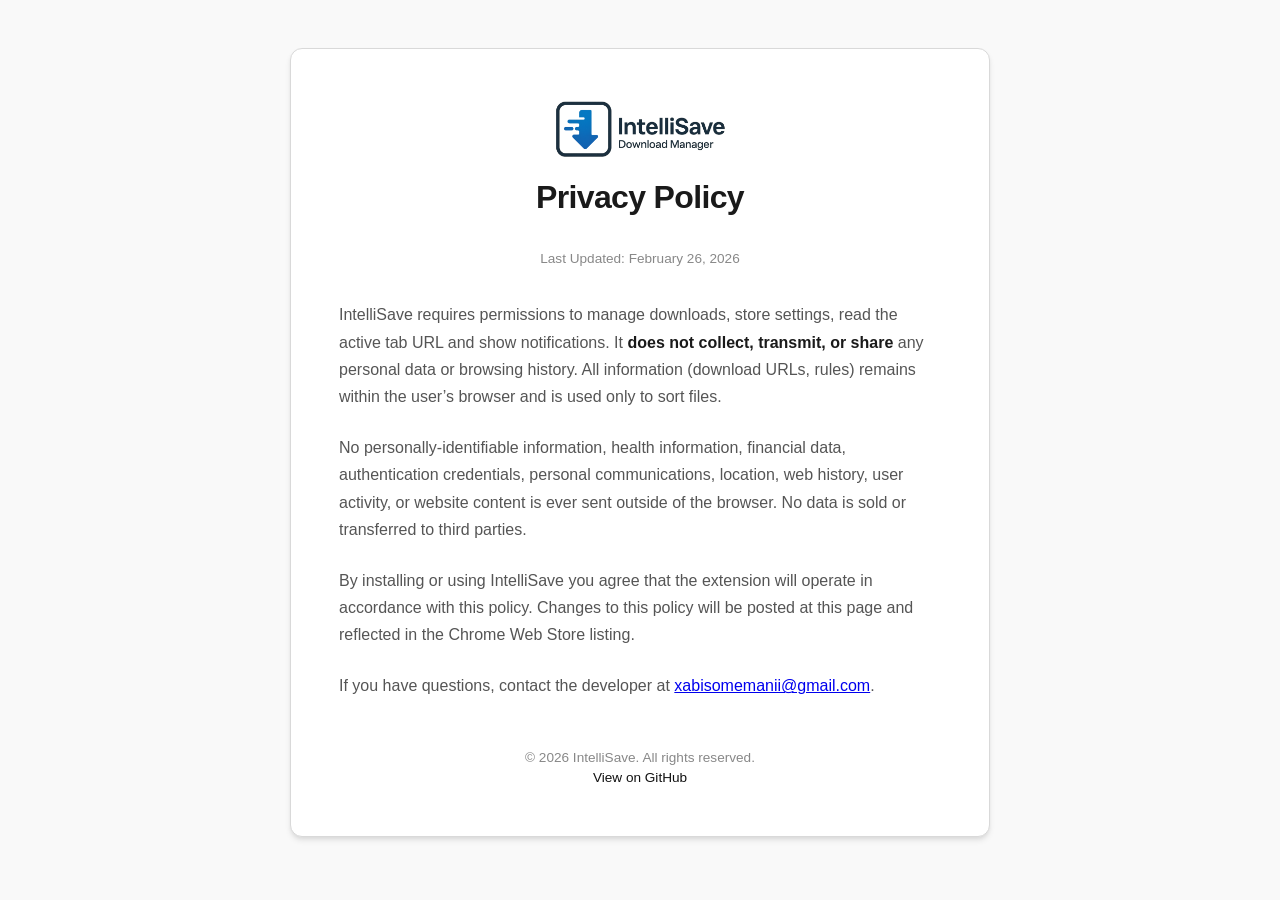
==== privacy.html @ 8a69f890 "Added privacy policy page for IntelliSave" ====
<!doctype html>
<html lang="en">
  <head>
    <meta charset="UTF-8" />
    <meta name="viewport" content="width=device-width, initial-scale=1.0" />
    <title>IntelliSave – Privacy Policy</title>
    <link rel="stylesheet" href="styles/shared.css" />
    <style>
      body {
        background-color: var(--bg-secondary);
        display: flex;
        flex-direction: column;
        align-items: center;
        min-height: 100vh;
        padding: var(--spacing-2xl) var(--spacing-md);
      }

      .privacy-container {
        background-color: var(--bg-color);
        max-width: 700px;
        width: 100%;
        padding: var(--spacing-2xl);
        border-radius: var(--radius-lg);
        box-shadow: var(--shadow-md);
        border: 1px solid var(--border-color);
      }

      .logo-section {
        display: flex;
        flex-direction: column;
        align-items: center;
        gap: var(--spacing-md);
        margin-bottom: var(--spacing-2xl);
        text-align: center;
      }

      .logo-image {
        height: 64px;
        width: auto;
      }

      .privacy-title {
        font-size: 2rem;
        font-weight: 700;
        color: var(--text-primary);
        letter-spacing: -0.02em;
      }

      .last-updated {
        font-size: 0.85rem;
        color: var(--text-muted);
        margin-top: calc(-1 * var(--spacing-md));
        margin-bottom: var(--spacing-xl);
        text-align: center;
      }

      .content-section {
        line-height: 1.7;
        color: var(--text-secondary);
      }

      .content-section p {
        margin-bottom: var(--spacing-lg);
      }

      .content-section strong {
        color: var(--text-primary);
        font-weight: 600;
      }

      .footer {
        margin-top: var(--spacing-2xl);
        text-align: center;
        font-size: 0.85rem;
        color: var(--text-muted);
      }

      .footer a {
        color: var(--primary-color);
        text-decoration: none;
        font-weight: 500;
      }

      .footer a:hover {
        text-decoration: underline;
      }

      @media (max-width: 640px) {
        .privacy-container {
          padding: var(--spacing-xl);
          border-radius: var(--radius-md);
        }
        .privacy-title {
          font-size: 1.5rem;
        }
      }
    </style>
  </head>
  <body>
    <div class="privacy-container">
      <header class="logo-section">
        <img src="assets/logo.png" alt="IntelliSave logo" class="logo-image" />
        <h1 class="privacy-title">Privacy Policy</h1>
      </header>

      <p class="last-updated">Last Updated: February 26, 2026</p>

      <main class="content-section">
        <p>
          IntelliSave requires permissions to manage downloads, store settings,
          read the active tab URL and show notifications. It
          <strong>does not collect, transmit, or share</strong> any personal
          data or browsing history. All information (download URLs, rules)
          remains within the user’s browser and is used only to sort files.
        </p>

        <p>
          No personally‑identifiable information, health information, financial
          data, authentication credentials, personal communications, location,
          web history, user activity, or website content is ever sent outside of
          the browser. No data is sold or transferred to third parties.
        </p>

        <p>
          By installing or using IntelliSave you agree that the extension will
          operate in accordance with this policy. Changes to this policy will be
          posted at this page and reflected in the Chrome Web Store listing.
        </p>

        <p>
          If you have questions, contact the developer at
          <a href="mailto:xabisomemanii@gmail.com">xabisomemanii@gmail.com</a>.
        </p>
      </main>

      <footer class="footer">
        <p>&copy; 2026 IntelliSave. All rights reserved.</p>
        <p>
          <a href="https://github.com/XabisoMemani/IntelliSave" target="_blank"
            >View on GitHub</a
          >
        </p>
      </footer>
    </div>
  </body>
</html>
---- styles/shared.css ----
/* shared styles used across both the popup and the options page */

:root {
  /* colors */
  --bg-color: #ffffff;
  --bg-secondary: #f9f9f9;
  --bg-tertiary: #f0f0f0;

  --border-color: #d9d9d9;
  --border-light: #efefef;

  --primary-color: #111111;
  --primary-hover: #222222;
  --accent-color: #666666;
  --accent-hover: #444444;

  --text-primary: #1a1a1a;
  --text-secondary: #555555;
  --text-muted: #888888;

  --success-color: #22c55e;
  --warning-color: #f59e0b;
  --danger-color: #ef4444;

  /* Spacing */
  --spacing-xs: 4px;
  --spacing-sm: 8px;
  --spacing-md: 16px;
  --spacing-lg: 24px;
  --spacing-xl: 32px;
  --spacing-2xl: 48px;

  /* Radius */
  --radius-sm: 6px;
  --radius-md: 8px;
  --radius-lg: 12px;
  --radius-xl: 16px;

  /* Shadows */
  --shadow-sm: 0 1px 2px rgba(0, 0, 0, 0.05);
  --shadow-md:
    0 4px 6px -1px rgba(0, 0, 0, 0.1), 0 2px 4px -1px rgba(0, 0, 0, 0.06);
  --shadow-lg:
    0 10px 15px -3px rgba(0, 0, 0, 0.1), 0 4px 6px -2px rgba(0, 0, 0, 0.05);

  /* Transitions */
  --transition-fast: 150ms ease;
  --transition-normal: 200ms ease;
  --transition-slow: 300ms ease;
}

/* Reset */
*,
*::before,
*::after {
  box-sizing: border-box;
  margin: 0;
  padding: 0;
}

body {
  font-family:
    "Inter",
    -apple-system,
    BlinkMacSystemFont,
    "Segoe UI",
    Roboto,
    Oxygen,
    Ubuntu,
    sans-serif;
  background-color: var(--bg-color);
  color: var(--text-primary);
  line-height: 1.5;
  -webkit-font-smoothing: antialiased;
  -moz-osx-font-smoothing: grayscale;
}

/* Scrollbar */
::-webkit-scrollbar {
  width: 8px;
  height: 8px;
}

::-webkit-scrollbar-track {
  background: transparent;
}

::-webkit-scrollbar-thumb {
  background: var(--border-color);
  border-radius: 4px;
}

::-webkit-scrollbar-thumb:hover {
  background: var(--text-muted);
}

/* Typography */
h1,
h2,
h3,
h4,
h5,
h6 {
  font-weight: 600;
  line-height: 1.25;
}

h1 {
  font-size: 1.1rem;
}
h2 {
  font-size: 1rem;
}
h3 {
  font-size: 0.9rem;
}
h4 {
  font-size: 0.8rem;
}

/* Buttons */
.btn {
  display: inline-flex;
  align-items: center;
  justify-content: center;
  gap: var(--spacing-sm);
  padding: 8px 14px;
  font-size: 0.8rem;
  font-weight: 500;
  border-radius: var(--radius-md);
  border: none;
  cursor: pointer;
  transition: all var(--transition-fast);
  text-decoration: none;
}

.btn:focus {
  outline: 2px solid var(--accent-color);
  outline-offset: 2px;
}

.btn-primary {
  background-color: var(--primary-color);
  color: white;
}

.btn-primary:hover {
  background-color: var(--primary-hover);
}

.btn-secondary {
  background-color: var(--bg-secondary);
  color: var(--text-primary);
  border: 1px solid var(--border-color);
}

.btn-secondary:hover {
  background-color: var(--bg-tertiary);
}

.btn-icon {
  display: inline-flex;
  align-items: center;
  justify-content: center;
  width: 32px;
  height: 32px;
  padding: 0;
  background: transparent;
  border: none;
  border-radius: var(--radius-sm);
  color: var(--text-muted);
  cursor: pointer;
  transition: all var(--transition-fast);
}

.btn-icon:hover {
  background-color: var(--bg-tertiary);
  color: var(--text-primary);
}

.btn-icon.btn-danger:hover {
  background-color: #fef2f2;
  color: var(--danger-color);
}

.btn-close {
  display: flex;
  align-items: center;
  justify-content: center;
  width: 32px;
  height: 32px;
  background: transparent;
  border: none;
  border-radius: var(--radius-sm);
  color: var(--text-muted);
  cursor: pointer;
  transition: all var(--transition-fast);
}

.btn-close:hover {
  background-color: var(--bg-tertiary);
  color: var(--text-primary);
}

/* Toggle Switch */
.toggle-switch {
  position: relative;
  display: inline-block;
  width: 44px;
  height: 24px;
  flex-shrink: 0;
}

.toggle-switch input {
  opacity: 0;
  width: 0;
  height: 0;
}

.toggle-slider {
  position: absolute;
  cursor: pointer;
  inset: 0;
  background-color: var(--border-color);
  border-radius: 24px;
  transition: all var(--transition-normal);
}

.toggle-slider::before {
  content: "";
  position: absolute;
  height: 18px;
  width: 18px;
  left: 3px;
  bottom: 3px;
  background-color: white;
  border-radius: 50%;
  transition: all var(--transition-normal);
  box-shadow: var(--shadow-sm);
}

.toggle-switch input:checked + .toggle-slider {
  background-color: var(--primary-color);
}

.toggle-switch input:checked + .toggle-slider::before {
  transform: translateX(20px);
}

.toggle-switch input:focus + .toggle-slider {
  box-shadow:
    0 0 0 2px var(--bg-color),
    0 0 0 4px var(--accent-color);
}

/* Form Elements */
input[type="text"],
input[type="email"],
input[type="password"],
input[type="search"],
select,
textarea {
  width: 100%;
  padding: 8px 10px;
  font-size: 0.8rem;
  font-family: inherit;
  background-color: var(--bg-color);
  border: 1px solid var(--border-color);
  color: var(--text-primary);
  transition: all var(--transition-fast);
}

input:focus,
select:focus,
textarea:focus {
  outline: none;
  border-color: var(--accent-color);
  box-shadow: 0 0 0 0px rgb(59, 131, 246);
}

input::placeholder {
  color: var(--text-muted);
}

label {
  display: block;
  margin-bottom: var(--spacing-xs);
  font-size: 0.8rem;
  font-weight: 500;
  color: var(--text-secondary);
}

/* Badge */
.badge {
  display: inline-flex;
  align-items: center;
  padding: 2px 8px;
  font-size: 0.75rem;
  font-weight: 500;
  border-radius: 9999px;
  margin-left: var(--spacing-sm);
}

.badge.paused {
  background-color: var(--bg-tertiary);
  color: var(--text-muted);
}

.badge.active {
  background-color: #dcfce7;
  color: #166534;
}

/* Utility Classes */
.visually-hidden {
  position: absolute;
  width: 1px;
  height: 1px;
  padding: 0;
  margin: -1px;
  overflow: hidden;
  clip: rect(0, 0, 0, 0);
  white-space: nowrap;
  border: 0;
}

/* Animations */
@keyframes fadeIn {
  from {
    opacity: 0;
  }
  to {
    opacity: 1;
  }
}

@keyframes slideUp {
  from {
    opacity: 0;
    transform: translateY(10px);
  }
  to {
    opacity: 1;
    transform: translateY(0);
  }
}

@keyframes scaleIn {
  from {
    opacity: 0;
    transform: scale(0.95);
  }
  to {
    opacity: 1;
    transform: scale(1);
  }
}
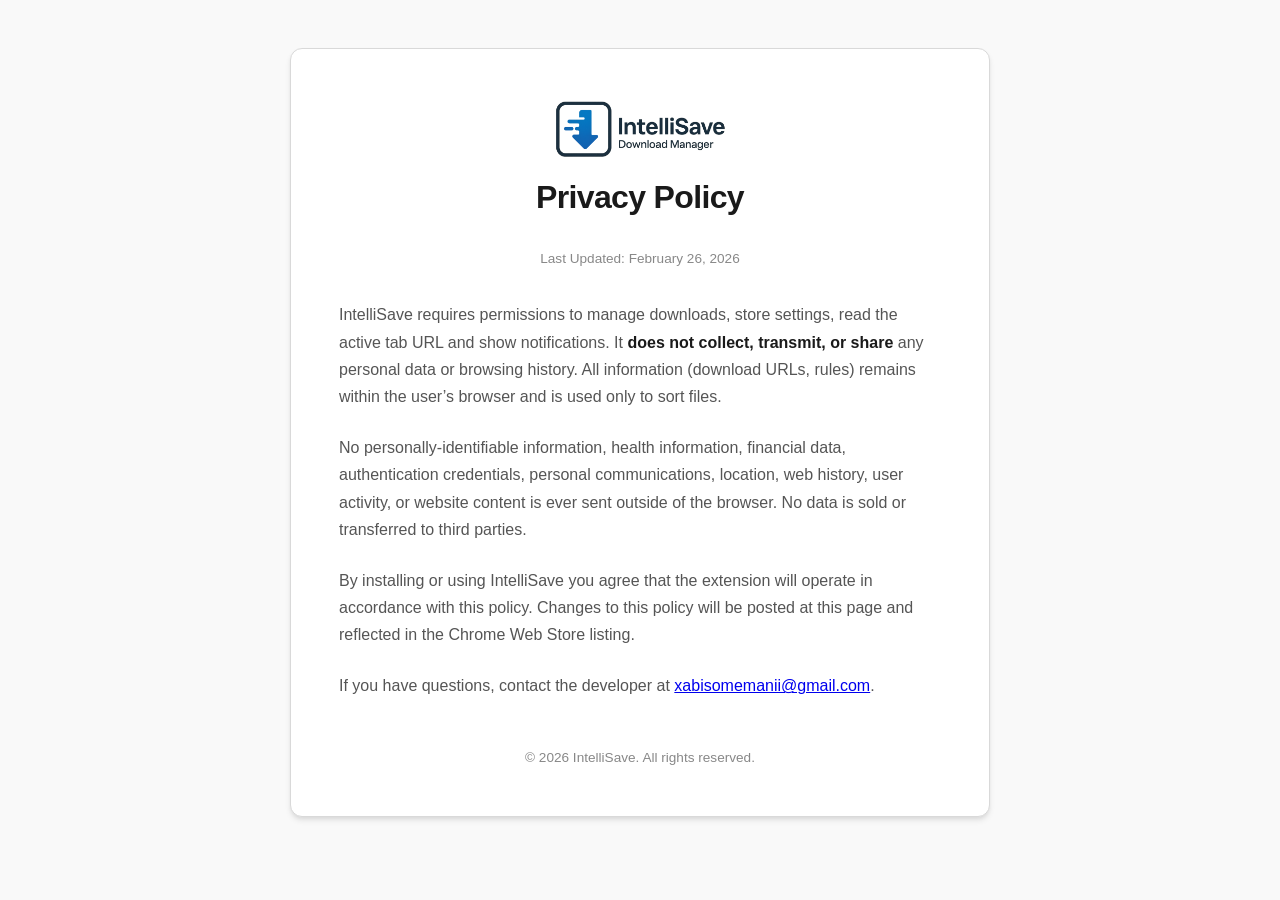
==== commit bf11c587: "Removed "view github" link from privacy page." ====
--- a/privacy.html
+++ b/privacy.html
@@ -135,11 +135,6 @@
 
       <footer class="footer">
         <p>&copy; 2026 IntelliSave. All rights reserved.</p>
-        <p>
-          <a href="https://github.com/XabisoMemani/IntelliSave" target="_blank"
-            >View on GitHub</a
-          >
-        </p>
       </footer>
     </div>
   </body>
